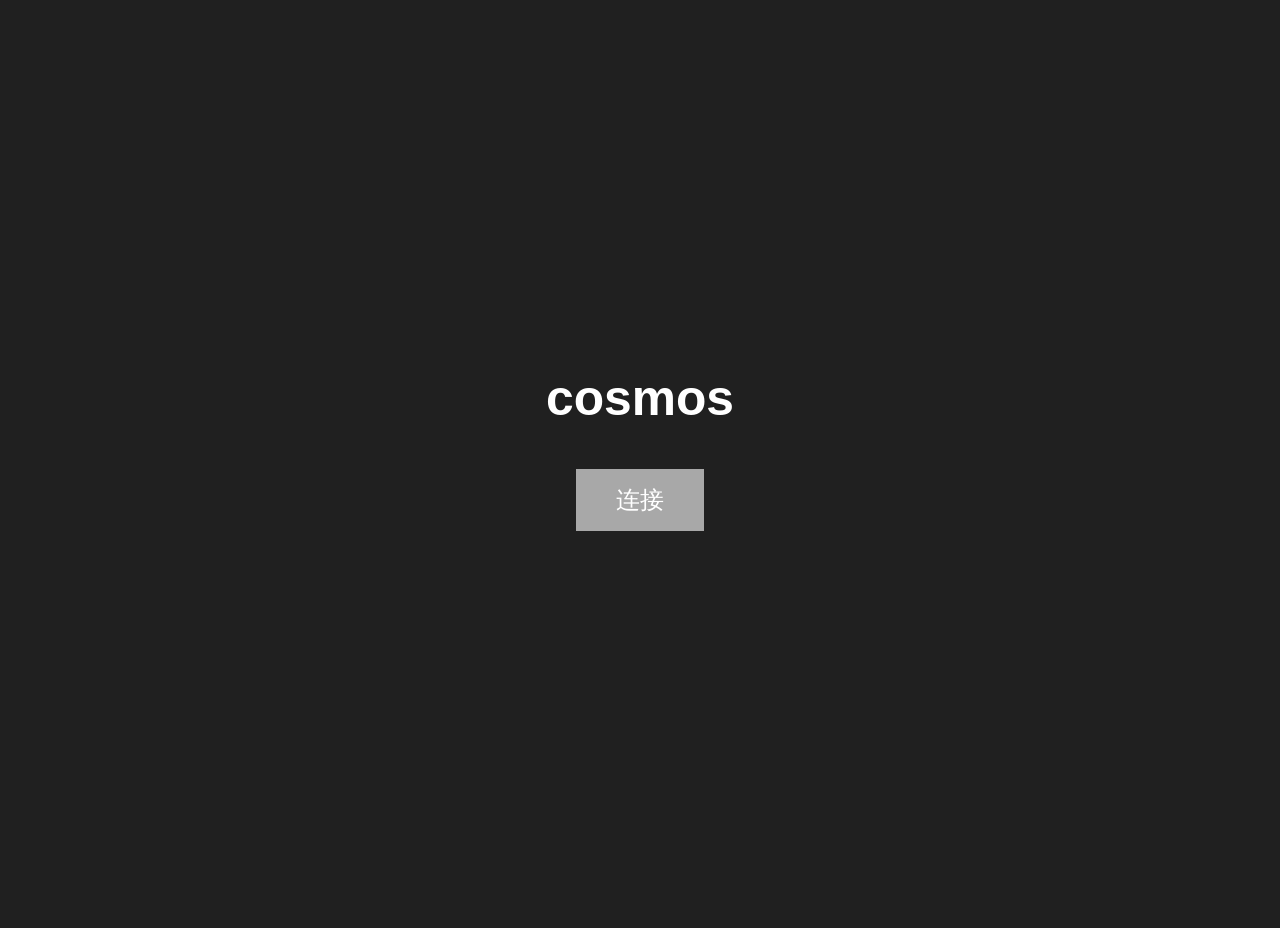
==== index.html @ 3f01a348 "Add files via upload" ====
<!DOCTYPE html>
<html lang="en">
<head>
    <meta charset="UTF-8">
    <meta name="viewport" content="width=device-width, initial-scale=1.0">
    <title>Document</title>
</head>
<body>
    
</body>
<script>
    // 设备检测函数
function isMobileDevice() {
  const ua = navigator.userAgent.toLowerCase();
  const mobileKeywords = [
    'android', 'iphone', 'ipod', 'ipad', 'windows phone', 'mobile'
  ];
  const isMobileUA = mobileKeywords.some(keyword => ua.includes(keyword));

  // 2. 屏幕尺寸检测
  const screenWidth = window.screen.width;
  const isSmallScreen = screenWidth < 768 || (window.devicePixelRatio >= 2 && screenWidth < 1024);

  // 3. 触摸事件支持检测
  const isTouchDevice = 'ontouchstart' in window || navigator.maxTouchPoints > 0;

  return isMobileUA || isSmallScreen || isTouchDevice;
}


if (isMobileDevice()) {
  // 跳转移动版
  window.location.href = '/index-m.html';
} else {
  // 跳转PC版
  window.location.href = '/index-p.html';
}
</script>
</html>
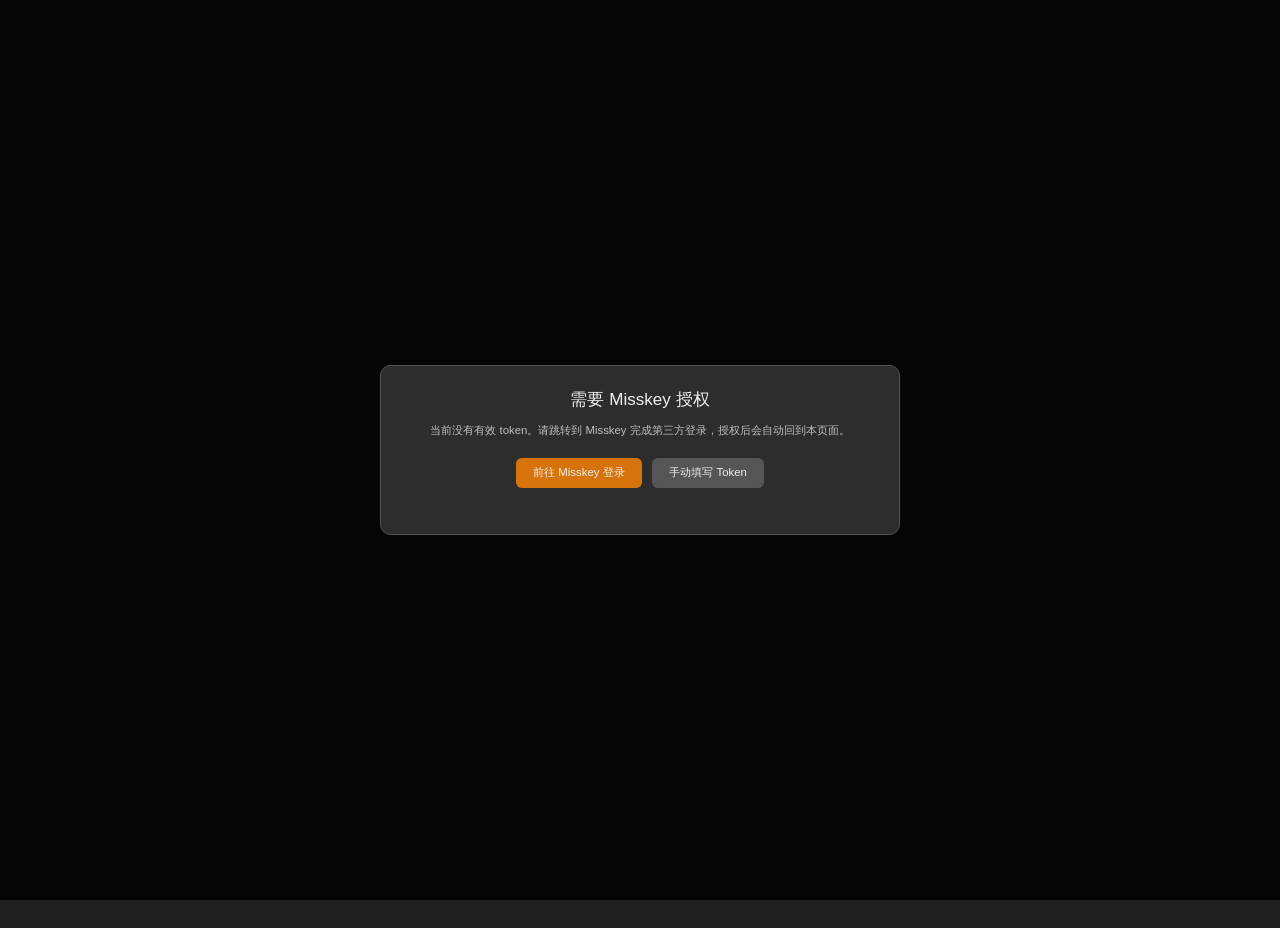
==== commit b371c8ce: "太多了不想写" ====
--- a/index.html
+++ b/index.html
@@ -1,39 +1,11 @@
-<!DOCTYPE html>
-<html lang="en">
-<head>
-    <meta charset="UTF-8">
-    <meta name="viewport" content="width=device-width, initial-scale=1.0">
-    <title>Document</title>
-</head>
-<body>
-    
-</body>
-<script>
-    // 设备检测函数
-function isMobileDevice() {
-  const ua = navigator.userAgent.toLowerCase();
-  const mobileKeywords = [
-    'android', 'iphone', 'ipod', 'ipad', 'windows phone', 'mobile'
-  ];
-  const isMobileUA = mobileKeywords.some(keyword => ua.includes(keyword));
-
-  // 2. 屏幕尺寸检测
-  const screenWidth = window.screen.width;
-  const isSmallScreen = screenWidth < 768 || (window.devicePixelRatio >= 2 && screenWidth < 1024);
-
-  // 3. 触摸事件支持检测
-  const isTouchDevice = 'ontouchstart' in window || navigator.maxTouchPoints > 0;
-
-  return isMobileUA || isSmallScreen || isTouchDevice;
-}
-
-
-if (isMobileDevice()) {
-  // 跳转移动版
-  window.location.href = '/index-m.html';
-} else {
-  // 跳转PC版
-  window.location.href = '/index-p.html';
-}
-</script>
-</html>+<!DOCTYPE html>
+<html lang="en">
+<head>
+    <meta charset="UTF-8">
+    <meta name="viewport" content="width=device-width, initial-scale=1.0">
+    <title>Aliya</title>
+    <script src="js/entry.js" defer></script>
+</head>
+<body>
+</body>
+</html>
